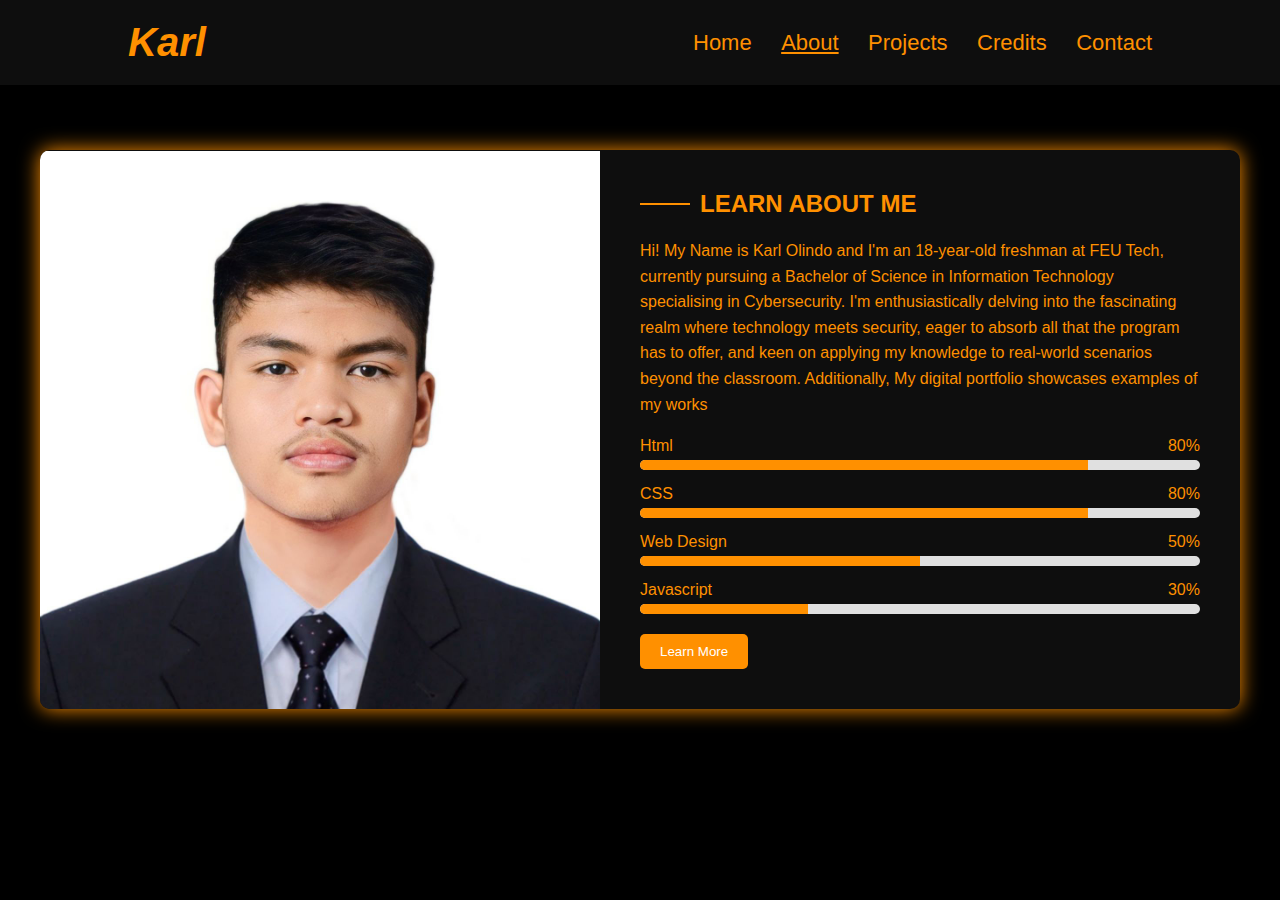
==== pages/About/index.html @ bfaf7391 "Feat;Added About me Section and updated header" ====
<!DOCTYPE html>
<html lang="en">
<head>
    <meta charset="UTF-8">
    <meta name="viewport" content="width=device-width, initial-scale=1.0">
    <title>Final Project</title>
    <link rel="stylesheet" type="text/css" href="./assets/css/style.css">
    <link href='https://unpkg.com/boxicons@2.1.4/css/boxicons.min.css' rel='stylesheet'>
</head>
<body>
    <header class="header">
        <a href="#" class="logo">Karl</a>
        <nav class="navbar">
            <a href="../../index.html">Home</a>
            <a href="../../pages/About/index.html" class="active">About</a>
            <a href="../../pages/Projects/index.html">Projects</a>
            <a href="../../pages/Credits/index.html">Credits</a>
            <a href="../../pages/Contact/index.html">Contact</a>
        </nav>
    </header>
    <div class="container">
        <div class="image-container">
            <img src="../../assets/img/formal pic.jpg" alt="person-in-ceremonial-attire" class="profile-image">
        </div>
        <div class="content-container">
            <h2 class="section-title">
                <span class="title-underline"></span>
                LEARN ABOUT ME
            </h2>
            <p class="description">
            Hi! My Name is Karl Olindo and I'm an 18-year-old freshman at FEU Tech, currently pursuing a Bachelor of Science in Information Technology specialising in Cybersecurity. I'm enthusiastically delving into the fascinating realm where technology meets security, eager to absorb all that the program has to offer, and keen on applying my knowledge to real-world scenarios beyond the classroom. Additionally, My digital portfolio showcases examples of my works
            </p>
            <div class="skills">
                <div class="skill">
                    <div class="skill-info">
                        <span>Html</span>
                        <span>80%</span>
                    </div>
                    <div class="progress-bar">
                        <div class="progress" style="width: 80%;"></div>
                    </div>
                </div>
                <div class="skill">
                    <div class="skill-info">
                        <span>CSS</span>
                        <span>80%</span>
                    </div>
                    <div class="progress-bar">
                        <div class="progress" style="width: 80%;"></div>
                    </div>
                </div>
                <div class="skill">
                    <div class="skill-info">
                        <span>Web Design</span>
                        <span>50%</span>
                    </div>
                    <div class="progress-bar">
                        <div class="progress" style="width: 50%;"></div>
                    </div>
                </div>
                <div class="skill">
                    <div class="skill-info">
                        <span>Javascript</span>
                        <span>30%</span>
                    </div>
                    <div class="progress-bar">
                        <div class="progress" style="width: 30%;"></div>
                    </div>
                </div>
            </div>
            <a href="https://tamarawsatech.github.io/WD-KARL_OLINDO/">
                <button class="learn-more-btn">Learn More</button>
              </a>
        </div>
    </div>
</body>
</html>
---- pages/About/assets/css/style.css ----
* {
    margin: 0;
    padding: 0;
    box-sizing: border-box;
}

body {
    font-family: Arial, sans-serif;
    background-color: black; /* background color */
    margin-top: 150px; /* Adjust to account for fixed header */
}

/* HEADER */
.header {
    position: fixed;
    top: 0;
    width: 100%;
    padding: 20px 10%;
    background-color: #0e0e0e;
    display: flex;
    justify-content: space-between;
    align-items: center;
    z-index: 1000;
}

.navbar a {
    font-size: 22px;
    color: #ff9000;
    text-decoration: none;
    font-weight: 500;
    margin-left: 25px;
    transition: .3s;
}

.navbar a:hover, .navbar a.active {
    color: #ff9000;
    text-decoration: underline;
}

.logo {
    font-size: 40px;
    font-weight: bolder;
    font-style: italic;
    text-decoration: none;
    color: #ff9000;
}

.logo:hover {
    transform: scale(1.1);
    transition: transform 0.3s ease-in-out;
}

/*  END OF HEADER */
.container {
    display: flex;
    justify-content: center;
    align-items: center;
    max-width: 1200px;
    margin: 50px auto;
    background-color: #0e0e0e;
    border-radius: 10px;
    box-shadow: 0 0 20px #ff9000;
    overflow: hidden;
}

.image-container {
    flex: 1;
    
}

.profile-image {
    width: 100%;
    height: 200%;
    object-fit: cover;
    margin-bottom: -7px;
}

.content-container {
    flex: 1;
    padding: 40px;
}

.section-title {
    font-size: 24px;
    font-weight: bold;
    margin-bottom: 20px;
    display: flex;
    align-items: center;
    color: #ff9000;
}

.title-underline {
    display: inline-block;
    width: 50px;
    height: 2px;
    background-color: #ff9000;
    margin-right: 10px;
    color: #ff9000;
}

.description {
    font-size: 16px;
    line-height: 1.6;
    color: #ff9000;
    margin-bottom: 20px;
}

.skills {
    margin-bottom: 20px;
}

.skill {
    margin-bottom: 15px;
}

.skill-info {
    display: flex;
    justify-content: space-between;
    margin-bottom: 5px;
    color: #ff9000;
}

.progress-bar {
    width: 100%;
    background-color: #e0e0e0;
    border-radius: 10px;
    overflow: hidden;
}

.progress {
    height: 10px;
    background-color: #ff9000;
    width: 70%;
}

.learn-more-btn {
    display: inline-block;
    background-color: #ff9000;
    color: #fff;
    padding: 10px 20px;
    border: none;
    border-radius: 5px;
    cursor: pointer;
    text-decoration: none;
}

.learn-more-btn:hover {
    background-color: #e07c00;
}
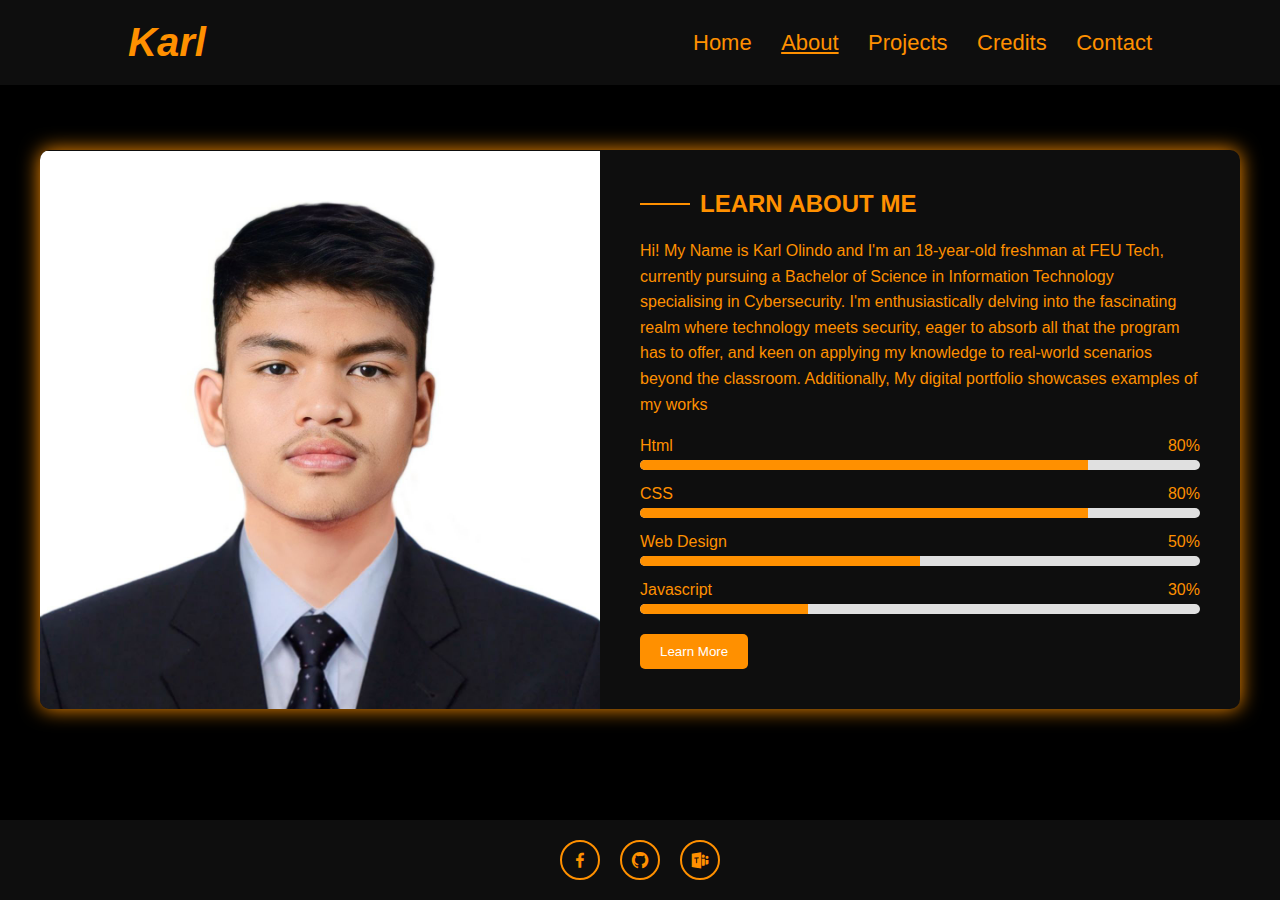
==== commit 58cc036a: "feat(pages):Add Projects,credits and contacts in page" ====
--- a/pages/About/index.html
+++ b/pages/About/index.html
@@ -3,7 +3,7 @@
 <head>
     <meta charset="UTF-8">
     <meta name="viewport" content="width=device-width, initial-scale=1.0">
-    <title>Final Project</title>
+    <title>About me</title>
     <link rel="stylesheet" type="text/css" href="./assets/css/style.css">
     <link href='https://unpkg.com/boxicons@2.1.4/css/boxicons.min.css' rel='stylesheet'>
 </head>
@@ -73,5 +73,13 @@
               </a>
         </div>
     </div>
+    <footer class="footer">
+        <div class="home-sci">
+            <a href="https://www.facebook.com/karlwilleatchuu"><i class='bx bxl-facebook'></i></a>
+            <a href="https://github.com/Tamarawsatech"><i class='bx bxl-github'></i></a>
+            <a href="mailto:your_202312514@fit.edu.ph"><i class='bx bxl-microsoft-teams'></i></a>
+        </div>
+    </footer>
+
 </body>
 </html>
--- a/pages/About/assets/css/style.css
+++ b/pages/About/assets/css/style.css
@@ -65,7 +65,6 @@
 
 .image-container {
     flex: 1;
-    
 }
 
 .profile-image {
@@ -147,3 +146,39 @@
 .learn-more-btn:hover {
     background-color: #e07c00;
 }
+.footer {
+    position: fixed;
+    bottom: 0;
+    width: 100%;
+    background: #0e0e0e;
+    padding: 10px 0;
+    text-align: center;
+}
+
+.home-sci {
+    display: flex;
+    justify-content: center;
+    padding: 10px 0;
+}
+
+.home-sci a {
+    display: inline-flex;
+    justify-content: center;
+    align-items: center;
+    width: 40px;
+    height: 40px;
+    background: transparent;
+    border: 2px solid #ff9000;
+    border-radius: 50%;
+    font-size: 20px;
+    color: #ff9000;
+    text-decoration: none;
+    margin: 0 10px;
+    transition: transform 0.2s ease-in-out;
+}
+
+.home-sci a:hover {
+    background: rgb(0, 0, 0);
+    color: #ff9000;
+    transform: scale(1.3);
+}
